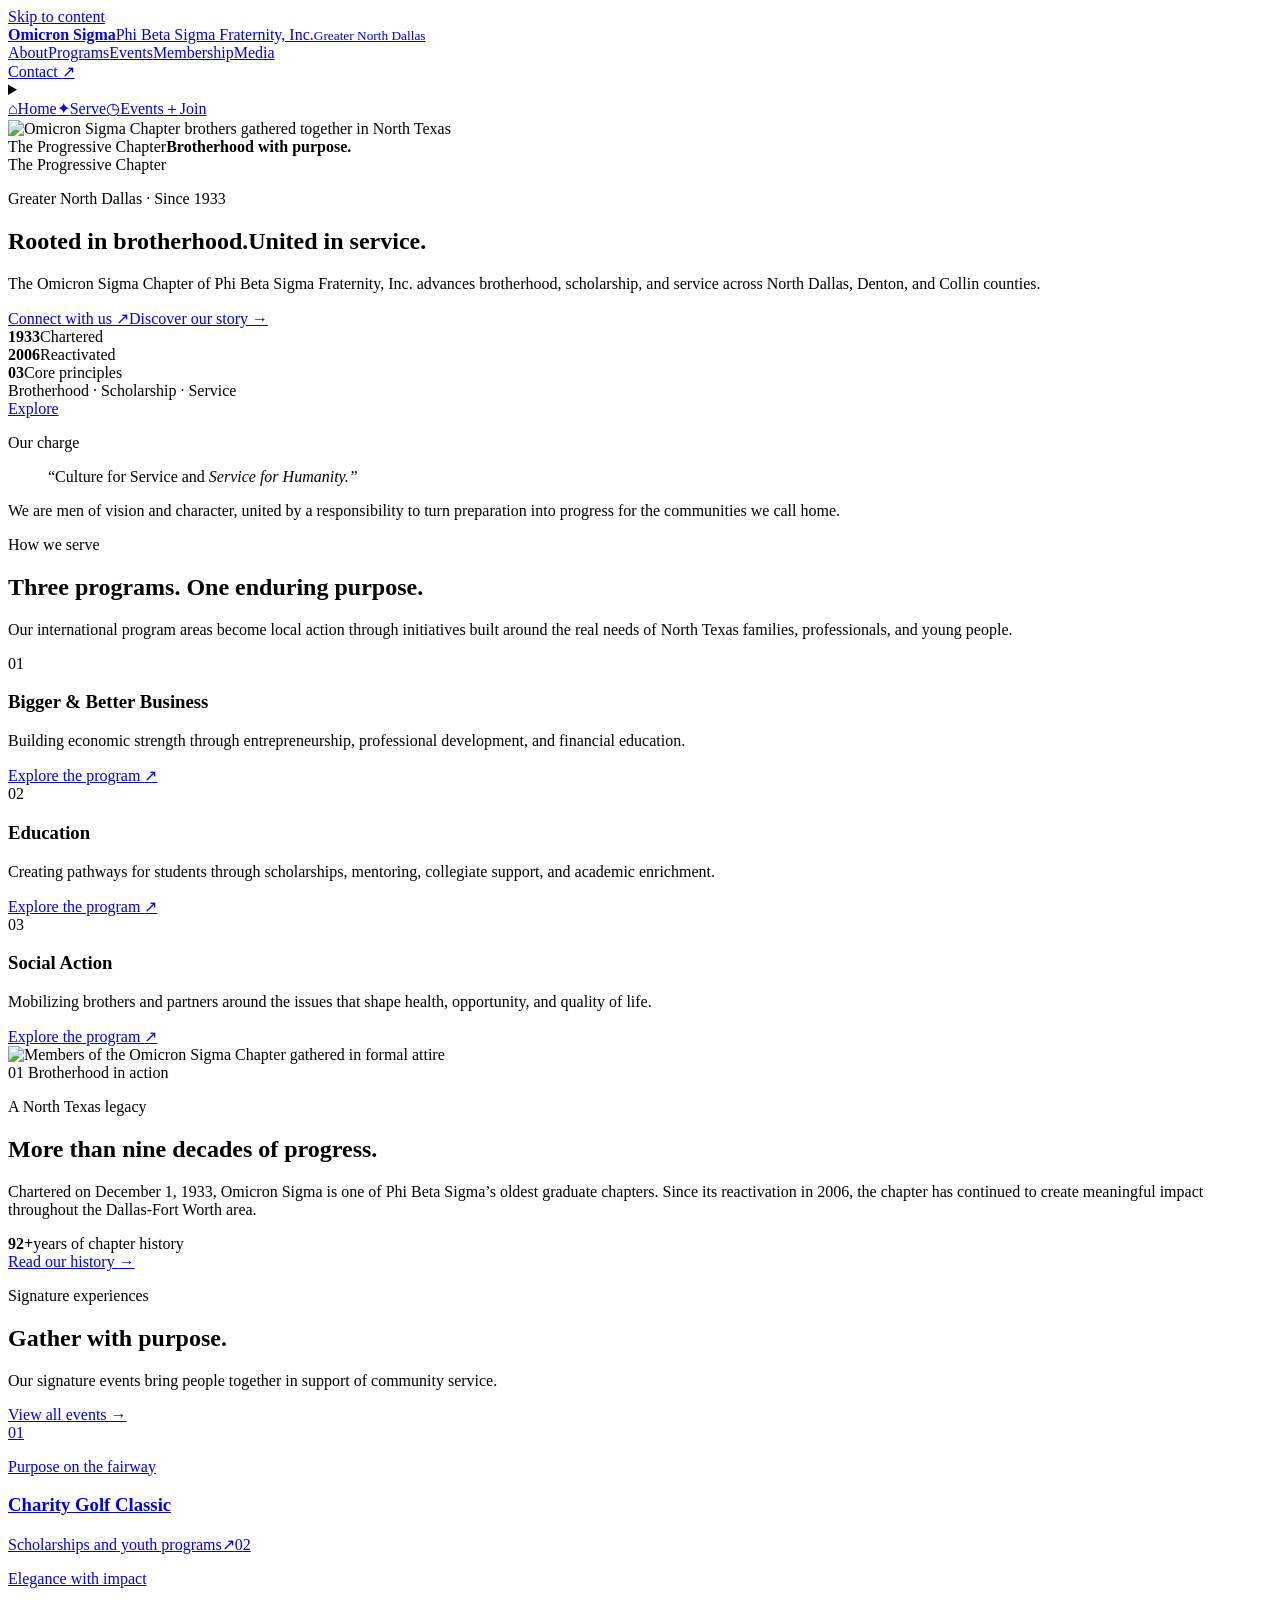
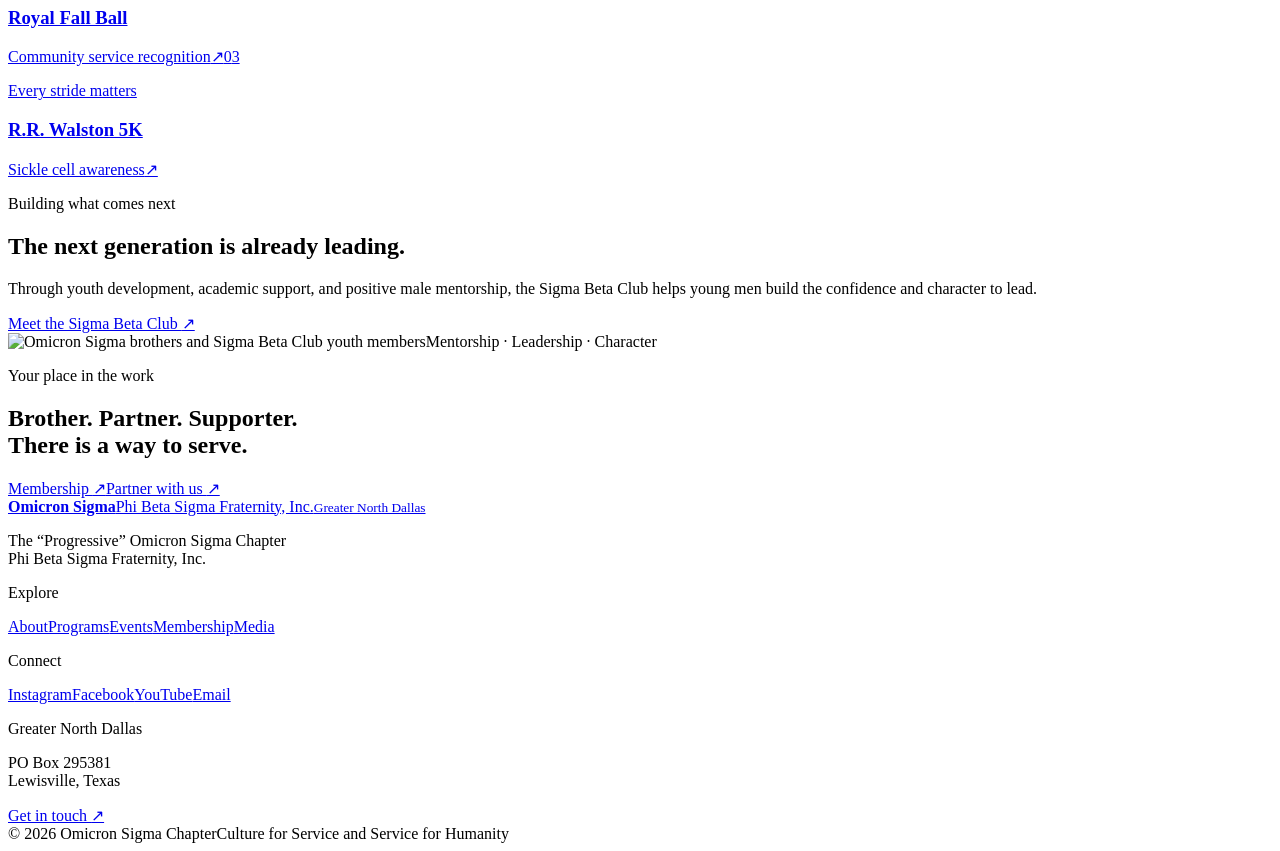
==== public/os/index.html @ 6e14b517 "Add branded Omicron Sigma chapter site under /os/ Add seven standalone chapter pages, local images, " ====
<!DOCTYPE html><html lang="en"><head><meta charSet="utf-8"/><meta name="viewport" content="width=device-width, initial-scale=1"/><title>Omicron Sigma Chapter</title><meta name="description" content="The Progressive Omicron Sigma Chapter of Phi Beta Sigma Fraternity, Inc., serving Greater North Dallas since 1933."/><link rel="icon" href="/os/images/omicron-sigma-official.png"/>
<link rel="stylesheet" href="/os/chapter.css"><link rel="canonical" href="https://geauxmab.com/os/"><script src="/os/chapter.js" defer></script></head><body><div class="scroll-progress" aria-hidden="true"></div><a class="skip-link" href="#main-content">Skip to content</a><header class="site-header"><a href="/os/" class="brand" aria-label="Omicron Sigma home"><span class="brand-seal" aria-hidden="true"><img src="/os/images/omicron-sigma-official.png" alt=""/></span><span class="brand-type"><strong>Omicron Sigma</strong><span>Phi Beta Sigma Fraternity, Inc.</span><small>Greater North Dallas</small></span></a><nav class="desktop-nav" aria-label="Primary navigation"><a href="/os/about/">About</a><a href="/os/programs/">Programs</a><a href="/os/events/">Events</a><a href="/os/membership/">Membership</a><a href="/os/media/">Media</a></nav><a href="/os/contact/" class="header-cta">Contact <span>↗</span></a><details class="mobile-menu"><summary aria-label="Open navigation"><i></i><i></i></summary><nav><p>Explore Omicron Sigma</p><a href="/os/about/"><span>0<!-- -->1</span>About</a><a href="/os/programs/"><span>0<!-- -->2</span>Programs</a><a href="/os/events/"><span>0<!-- -->3</span>Events</a><a href="/os/membership/"><span>0<!-- -->4</span>Membership</a><a href="/os/media/"><span>0<!-- -->5</span>Media</a><a href="/os/contact/"><span>06</span>Contact</a><div class="mobile-menu-note">Culture for Service<br/>and Service for Humanity</div></nav></details></header><nav class="mobile-dock" aria-label="Quick navigation"><a href="/os/"><span>⌂</span>Home</a><a href="/os/programs/"><span>✦</span>Serve</a><a href="/os/events/"><span>◷</span>Events</a><a href="/os/membership/" class="dock-primary"><span>＋</span>Join</a></nav><main id="main-content"><section class="hero" id="top"><div class="hero-visual"><img class="hero-portrait" src="/os/images/chapter-brothers.jpeg" alt="Omicron Sigma Chapter brothers gathered together in North Texas" fetchPriority="high"/><div class="hero-photo-caption"><span>The Progressive Chapter</span><strong>Brotherhood with purpose.</strong></div></div><div class="hero-wash" aria-hidden="true"></div><div class="shell hero-content"><div class="hero-status"><i></i> The Progressive Chapter</div><p class="eyebrow light">Greater North Dallas · Since 1933</p><h1>Rooted in brotherhood.<span>United in service.</span></h1><p class="hero-copy">The Omicron Sigma Chapter of Phi Beta Sigma Fraternity, Inc. advances brotherhood, scholarship, and service across North Dallas, Denton, and Collin counties.</p><div class="button-row"><a href="/os/membership/" class="button button-white">Connect with us <span>↗</span></a><a href="/os/about/" class="text-link light-link">Discover our story <span>→</span></a></div></div><div class="hero-index" aria-label="Chapter highlights"><div><strong>1933</strong><span>Chartered</span></div><div><strong>2006</strong><span>Reactivated</span></div><div><strong>03</strong><span>Core principles</span></div></div><div class="hero-edge" aria-hidden="true">Brotherhood · Scholarship · Service</div><a class="scroll-cue" href="#programs" aria-label="Scroll to chapter programs"><span></span>Explore</a></section><section class="statement section-pad"><div class="shell statement-grid"><div><p class="eyebrow">Our charge</p><div class="vertical-rule"></div></div><blockquote>“Culture for Service and<em> Service for Humanity.”</em></blockquote><p class="statement-copy">We are men of vision and character, united by a responsibility to turn preparation into progress for the communities we call home.</p></div></section><section class="programs section-pad" id="programs"><div class="shell"><div class="section-intro"><p class="eyebrow">How we serve</p><h2>Three programs. One enduring purpose.</h2><p class="section-copy">Our international program areas become local action through initiatives built around the real needs of North Texas families, professionals, and young people.</p></div><div class="program-grid"><article class="program-card"><div class="program-number">01</div><div><h3>Bigger &amp; Better Business</h3><p>Building economic strength through entrepreneurship, professional development, and financial education.</p><a href="/os/programs/">Explore the program <span>↗</span></a></div></article><article class="program-card"><div class="program-number">02</div><div><h3>Education</h3><p>Creating pathways for students through scholarships, mentoring, collegiate support, and academic enrichment.</p><a href="/os/programs/">Explore the program <span>↗</span></a></div></article><article class="program-card"><div class="program-number">03</div><div><h3>Social Action</h3><p>Mobilizing brothers and partners around the issues that shape health, opportunity, and quality of life.</p><a href="/os/programs/">Explore the program <span>↗</span></a></div></article></div></div></section><section class="legacy section-pad"><div class="shell legacy-grid"><div class="legacy-image-wrap"><img src="/os/images/chapter-brothers.jpeg" alt="Members of the Omicron Sigma Chapter gathered in formal attire" class="legacy-image"/><div class="image-caption"><span>01</span> Brotherhood in action</div></div><div class="legacy-copy"><p class="eyebrow light">A North Texas legacy</p><h2>More than nine decades of progress.</h2><p>Chartered on December 1, 1933, Omicron Sigma is one of Phi Beta Sigma’s oldest graduate chapters. Since its reactivation in 2006, the chapter has continued to create meaningful impact throughout the Dallas-Fort Worth area.</p><div class="legacy-fact"><strong>92+</strong><span>years of chapter history</span></div><a href="/os/about/" class="button button-outline">Read our history <span>→</span></a></div></div></section><section class="events section-pad"><div class="shell"><div class="section-heading-row"><div class="section-intro"><p class="eyebrow">Signature experiences</p><h2>Gather with purpose.</h2><p class="section-copy">Our signature events bring people together in support of community service.</p></div><a href="/os/events/" class="text-link">View all events <span>→</span></a></div><div class="event-list"><a href="/os/events/" class="event-row"><span class="event-count">0<!-- -->1</span><div><p>Purpose on the fairway</p><h3>Charity Golf Classic</h3></div><span class="event-impact">Scholarships and youth programs</span><span class="circle-arrow">↗</span></a><a href="/os/events/" class="event-row"><span class="event-count">0<!-- -->2</span><div><p>Elegance with impact</p><h3>Royal Fall Ball</h3></div><span class="event-impact">Community service recognition</span><span class="circle-arrow">↗</span></a><a href="/os/events/" class="event-row"><span class="event-count">0<!-- -->3</span><div><p>Every stride matters</p><h3>R.R. Walston 5K</h3></div><span class="event-impact">Sickle cell awareness</span><span class="circle-arrow">↗</span></a></div></div></section><section class="youth section-pad"><div class="shell youth-grid"><div class="youth-copy"><p class="eyebrow light">Building what comes next</p><h2>The next generation is already leading.</h2><p>Through youth development, academic support, and positive male mentorship, the Sigma Beta Club helps young men build the confidence and character to lead.</p><a href="/os/programs/#youth" class="button button-white">Meet the Sigma Beta Club <span>↗</span></a></div><div class="youth-image-wrap"><img src="/os/images/sigma-beta-club.jpg" alt="Omicron Sigma brothers and Sigma Beta Club youth members"/><span class="image-badge">Mentorship · Leadership · Character</span></div></div></section><section class="join section-pad"><div class="shell join-inner"><p class="eyebrow">Your place in the work</p><h2>Brother. Partner. Supporter.<br/>There is a way to serve.</h2><div class="join-actions"><a href="/os/membership/" class="button button-blue">Membership <span>↗</span></a><a href="/os/contact/" class="button button-ink">Partner with us <span>↗</span></a></div></div></section></main><footer class="footer"><div class="shell footer-grid"><div class="footer-brand"><a href="/os/" class="brand footer-wordmark" aria-label="Omicron Sigma home"><span class="brand-seal" aria-hidden="true"><img src="/os/images/omicron-sigma-official.png" alt=""/></span><span class="brand-type"><strong>Omicron Sigma</strong><span>Phi Beta Sigma Fraternity, Inc.</span><small>Greater North Dallas</small></span></a><p>The “Progressive” Omicron Sigma Chapter<br/>Phi Beta Sigma Fraternity, Inc.</p></div><div><p class="footer-label">Explore</p><a href="/os/about/">About</a><a href="/os/programs/">Programs</a><a href="/os/events/">Events</a><a href="/os/membership/">Membership</a><a href="/os/media/">Media</a></div><div><p class="footer-label">Connect</p><a href="https://www.instagram.com/northdallassigmas/" target="_blank" rel="noreferrer">Instagram</a><a href="https://www.facebook.com/northdallassigmas/" target="_blank" rel="noreferrer">Facebook</a><a href="https://www.youtube.com/channel/UCZRC_ss2BCak808b4v9m02A" target="_blank" rel="noreferrer">YouTube</a><a href="mailto:omicronsigma1914@gmail.com">Email</a></div><div class="footer-address"><p class="footer-label">Greater North Dallas</p><p>PO Box 295381<br/>Lewisville, Texas</p><a href="/os/contact/">Get in touch <span>↗</span></a></div></div><div class="shell footer-bottom"><span>© 2026 Omicron Sigma Chapter</span><span>Culture for Service and Service for Humanity</span></div></footer></body></html>
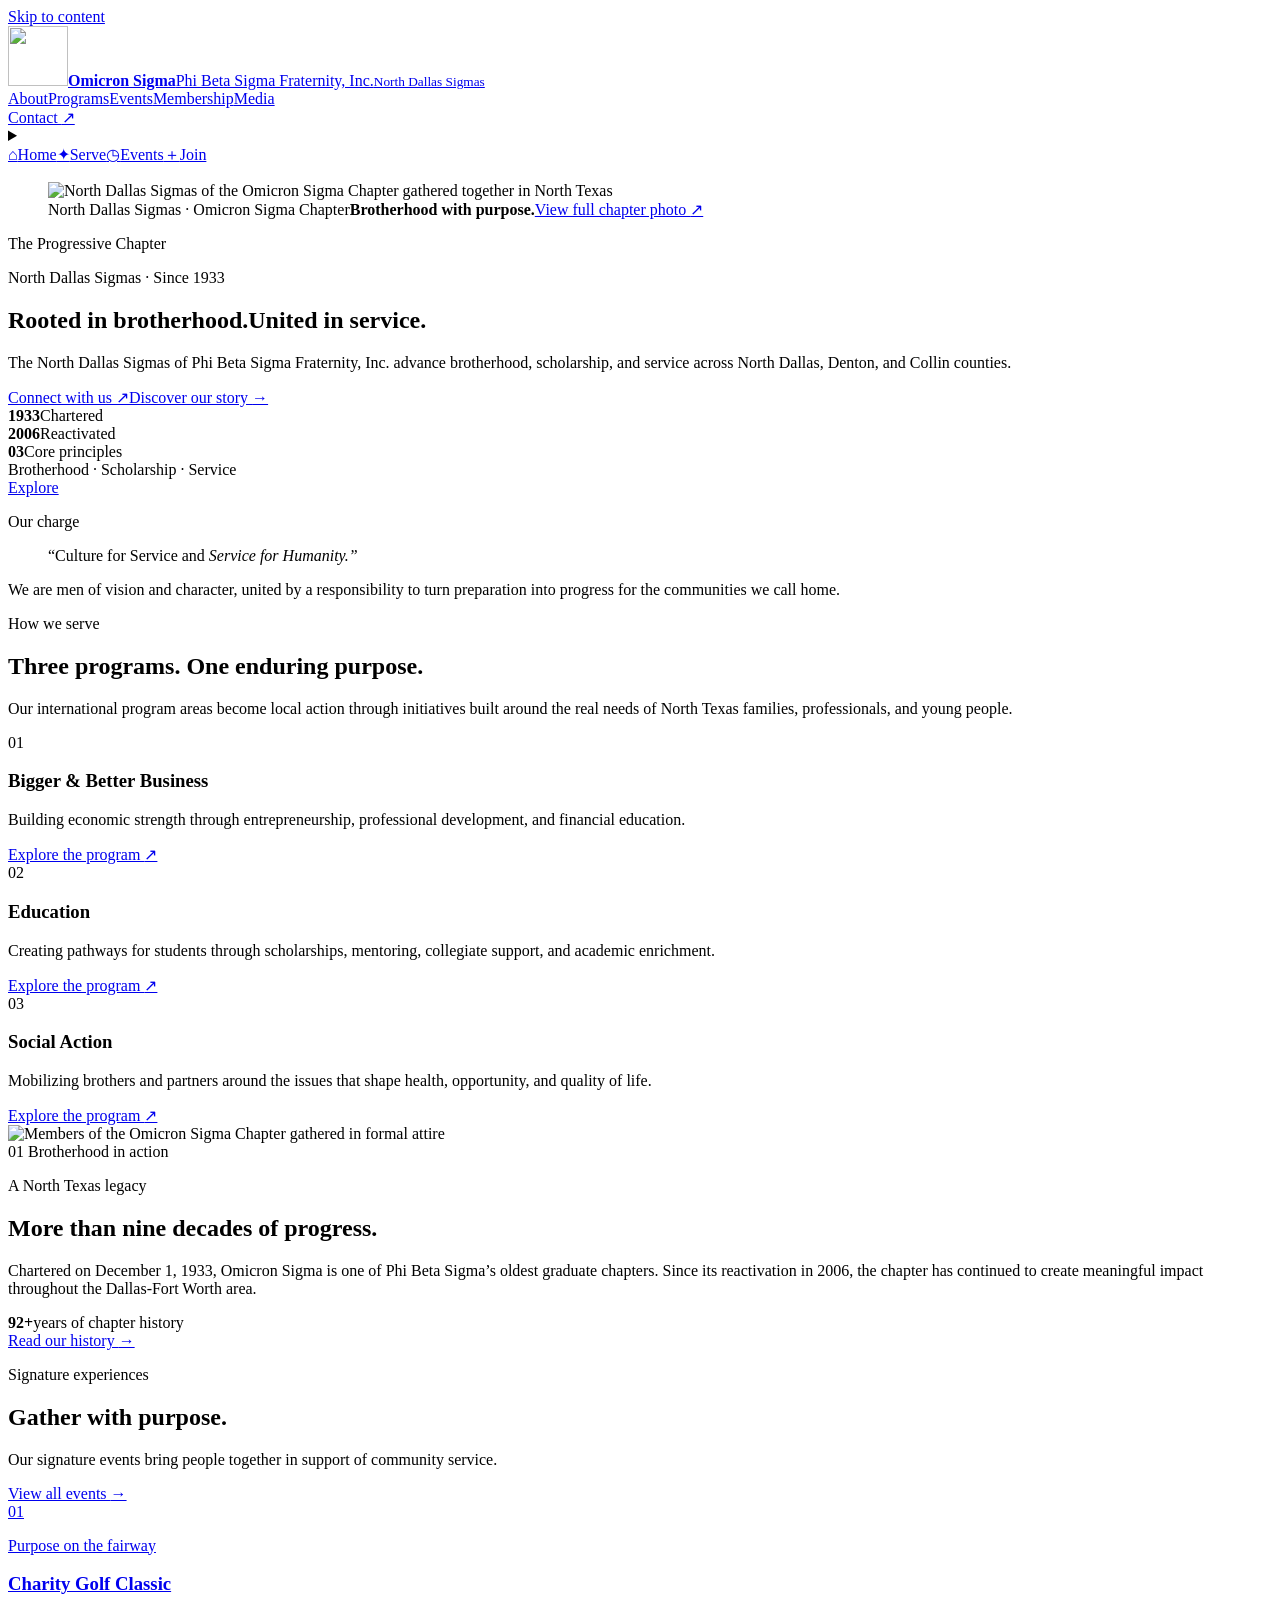
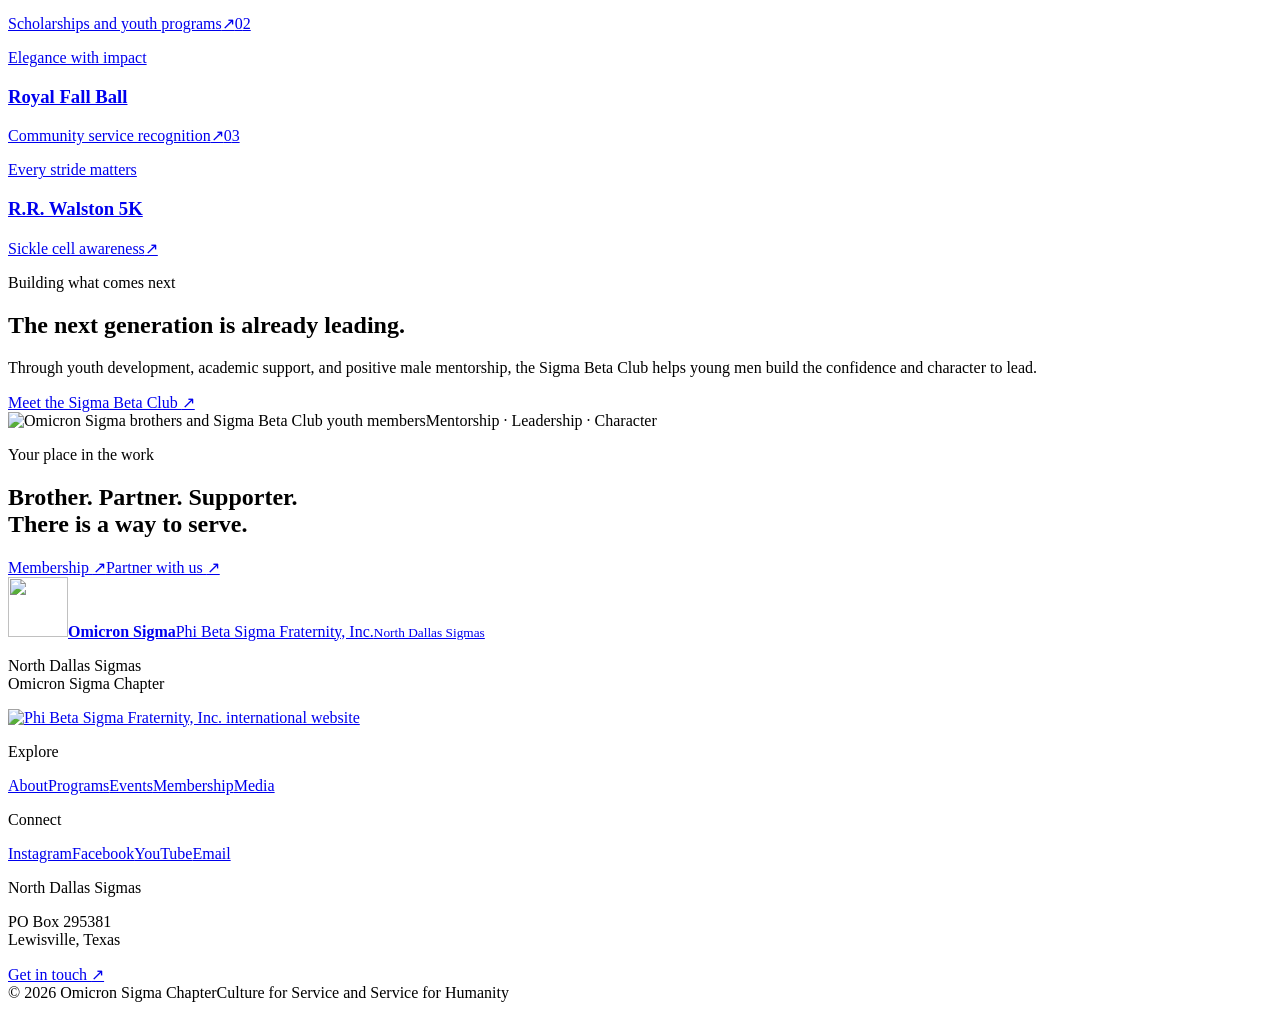
==== commit 13a95108: "Refine North Dallas Sigmas branding and show complete chapter photos Update header and hero naming, " ====
--- a/public/os/index.html
+++ b/public/os/index.html
@@ -1,2 +1,2 @@
-<!DOCTYPE html><html lang="en"><head><meta charSet="utf-8"/><meta name="viewport" content="width=device-width, initial-scale=1"/><title>Omicron Sigma Chapter</title><meta name="description" content="The Progressive Omicron Sigma Chapter of Phi Beta Sigma Fraternity, Inc., serving Greater North Dallas since 1933."/><link rel="icon" href="/os/images/omicron-sigma-official.png"/>
-<link rel="stylesheet" href="/os/chapter.css"><link rel="canonical" href="https://geauxmab.com/os/"><script src="/os/chapter.js" defer></script></head><body><div class="scroll-progress" aria-hidden="true"></div><a class="skip-link" href="#main-content">Skip to content</a><header class="site-header"><a href="/os/" class="brand" aria-label="Omicron Sigma home"><span class="brand-seal" aria-hidden="true"><img src="/os/images/omicron-sigma-official.png" alt=""/></span><span class="brand-type"><strong>Omicron Sigma</strong><span>Phi Beta Sigma Fraternity, Inc.</span><small>Greater North Dallas</small></span></a><nav class="desktop-nav" aria-label="Primary navigation"><a href="/os/about/">About</a><a href="/os/programs/">Programs</a><a href="/os/events/">Events</a><a href="/os/membership/">Membership</a><a href="/os/media/">Media</a></nav><a href="/os/contact/" class="header-cta">Contact <span>↗</span></a><details class="mobile-menu"><summary aria-label="Open navigation"><i></i><i></i></summary><nav><p>Explore Omicron Sigma</p><a href="/os/about/"><span>0<!-- -->1</span>About</a><a href="/os/programs/"><span>0<!-- -->2</span>Programs</a><a href="/os/events/"><span>0<!-- -->3</span>Events</a><a href="/os/membership/"><span>0<!-- -->4</span>Membership</a><a href="/os/media/"><span>0<!-- -->5</span>Media</a><a href="/os/contact/"><span>06</span>Contact</a><div class="mobile-menu-note">Culture for Service<br/>and Service for Humanity</div></nav></details></header><nav class="mobile-dock" aria-label="Quick navigation"><a href="/os/"><span>⌂</span>Home</a><a href="/os/programs/"><span>✦</span>Serve</a><a href="/os/events/"><span>◷</span>Events</a><a href="/os/membership/" class="dock-primary"><span>＋</span>Join</a></nav><main id="main-content"><section class="hero" id="top"><div class="hero-visual"><img class="hero-portrait" src="/os/images/chapter-brothers.jpeg" alt="Omicron Sigma Chapter brothers gathered together in North Texas" fetchPriority="high"/><div class="hero-photo-caption"><span>The Progressive Chapter</span><strong>Brotherhood with purpose.</strong></div></div><div class="hero-wash" aria-hidden="true"></div><div class="shell hero-content"><div class="hero-status"><i></i> The Progressive Chapter</div><p class="eyebrow light">Greater North Dallas · Since 1933</p><h1>Rooted in brotherhood.<span>United in service.</span></h1><p class="hero-copy">The Omicron Sigma Chapter of Phi Beta Sigma Fraternity, Inc. advances brotherhood, scholarship, and service across North Dallas, Denton, and Collin counties.</p><div class="button-row"><a href="/os/membership/" class="button button-white">Connect with us <span>↗</span></a><a href="/os/about/" class="text-link light-link">Discover our story <span>→</span></a></div></div><div class="hero-index" aria-label="Chapter highlights"><div><strong>1933</strong><span>Chartered</span></div><div><strong>2006</strong><span>Reactivated</span></div><div><strong>03</strong><span>Core principles</span></div></div><div class="hero-edge" aria-hidden="true">Brotherhood · Scholarship · Service</div><a class="scroll-cue" href="#programs" aria-label="Scroll to chapter programs"><span></span>Explore</a></section><section class="statement section-pad"><div class="shell statement-grid"><div><p class="eyebrow">Our charge</p><div class="vertical-rule"></div></div><blockquote>“Culture for Service and<em> Service for Humanity.”</em></blockquote><p class="statement-copy">We are men of vision and character, united by a responsibility to turn preparation into progress for the communities we call home.</p></div></section><section class="programs section-pad" id="programs"><div class="shell"><div class="section-intro"><p class="eyebrow">How we serve</p><h2>Three programs. One enduring purpose.</h2><p class="section-copy">Our international program areas become local action through initiatives built around the real needs of North Texas families, professionals, and young people.</p></div><div class="program-grid"><article class="program-card"><div class="program-number">01</div><div><h3>Bigger &amp; Better Business</h3><p>Building economic strength through entrepreneurship, professional development, and financial education.</p><a href="/os/programs/">Explore the program <span>↗</span></a></div></article><article class="program-card"><div class="program-number">02</div><div><h3>Education</h3><p>Creating pathways for students through scholarships, mentoring, collegiate support, and academic enrichment.</p><a href="/os/programs/">Explore the program <span>↗</span></a></div></article><article class="program-card"><div class="program-number">03</div><div><h3>Social Action</h3><p>Mobilizing brothers and partners around the issues that shape health, opportunity, and quality of life.</p><a href="/os/programs/">Explore the program <span>↗</span></a></div></article></div></div></section><section class="legacy section-pad"><div class="shell legacy-grid"><div class="legacy-image-wrap"><img src="/os/images/chapter-brothers.jpeg" alt="Members of the Omicron Sigma Chapter gathered in formal attire" class="legacy-image"/><div class="image-caption"><span>01</span> Brotherhood in action</div></div><div class="legacy-copy"><p class="eyebrow light">A North Texas legacy</p><h2>More than nine decades of progress.</h2><p>Chartered on December 1, 1933, Omicron Sigma is one of Phi Beta Sigma’s oldest graduate chapters. Since its reactivation in 2006, the chapter has continued to create meaningful impact throughout the Dallas-Fort Worth area.</p><div class="legacy-fact"><strong>92+</strong><span>years of chapter history</span></div><a href="/os/about/" class="button button-outline">Read our history <span>→</span></a></div></div></section><section class="events section-pad"><div class="shell"><div class="section-heading-row"><div class="section-intro"><p class="eyebrow">Signature experiences</p><h2>Gather with purpose.</h2><p class="section-copy">Our signature events bring people together in support of community service.</p></div><a href="/os/events/" class="text-link">View all events <span>→</span></a></div><div class="event-list"><a href="/os/events/" class="event-row"><span class="event-count">0<!-- -->1</span><div><p>Purpose on the fairway</p><h3>Charity Golf Classic</h3></div><span class="event-impact">Scholarships and youth programs</span><span class="circle-arrow">↗</span></a><a href="/os/events/" class="event-row"><span class="event-count">0<!-- -->2</span><div><p>Elegance with impact</p><h3>Royal Fall Ball</h3></div><span class="event-impact">Community service recognition</span><span class="circle-arrow">↗</span></a><a href="/os/events/" class="event-row"><span class="event-count">0<!-- -->3</span><div><p>Every stride matters</p><h3>R.R. Walston 5K</h3></div><span class="event-impact">Sickle cell awareness</span><span class="circle-arrow">↗</span></a></div></div></section><section class="youth section-pad"><div class="shell youth-grid"><div class="youth-copy"><p class="eyebrow light">Building what comes next</p><h2>The next generation is already leading.</h2><p>Through youth development, academic support, and positive male mentorship, the Sigma Beta Club helps young men build the confidence and character to lead.</p><a href="/os/programs/#youth" class="button button-white">Meet the Sigma Beta Club <span>↗</span></a></div><div class="youth-image-wrap"><img src="/os/images/sigma-beta-club.jpg" alt="Omicron Sigma brothers and Sigma Beta Club youth members"/><span class="image-badge">Mentorship · Leadership · Character</span></div></div></section><section class="join section-pad"><div class="shell join-inner"><p class="eyebrow">Your place in the work</p><h2>Brother. Partner. Supporter.<br/>There is a way to serve.</h2><div class="join-actions"><a href="/os/membership/" class="button button-blue">Membership <span>↗</span></a><a href="/os/contact/" class="button button-ink">Partner with us <span>↗</span></a></div></div></section></main><footer class="footer"><div class="shell footer-grid"><div class="footer-brand"><a href="/os/" class="brand footer-wordmark" aria-label="Omicron Sigma home"><span class="brand-seal" aria-hidden="true"><img src="/os/images/omicron-sigma-official.png" alt=""/></span><span class="brand-type"><strong>Omicron Sigma</strong><span>Phi Beta Sigma Fraternity, Inc.</span><small>Greater North Dallas</small></span></a><p>The “Progressive” Omicron Sigma Chapter<br/>Phi Beta Sigma Fraternity, Inc.</p></div><div><p class="footer-label">Explore</p><a href="/os/about/">About</a><a href="/os/programs/">Programs</a><a href="/os/events/">Events</a><a href="/os/membership/">Membership</a><a href="/os/media/">Media</a></div><div><p class="footer-label">Connect</p><a href="https://www.instagram.com/northdallassigmas/" target="_blank" rel="noreferrer">Instagram</a><a href="https://www.facebook.com/northdallassigmas/" target="_blank" rel="noreferrer">Facebook</a><a href="https://www.youtube.com/channel/UCZRC_ss2BCak808b4v9m02A" target="_blank" rel="noreferrer">YouTube</a><a href="mailto:omicronsigma1914@gmail.com">Email</a></div><div class="footer-address"><p class="footer-label">Greater North Dallas</p><p>PO Box 295381<br/>Lewisville, Texas</p><a href="/os/contact/">Get in touch <span>↗</span></a></div></div><div class="shell footer-bottom"><span>© 2026 Omicron Sigma Chapter</span><span>Culture for Service and Service for Humanity</span></div></footer></body></html>+<!DOCTYPE html><html lang="en"><head><meta charSet="utf-8"/><meta name="viewport" content="width=device-width, initial-scale=1"/><title>North Dallas Sigmas | Omicron Sigma Chapter</title><meta name="description" content="North Dallas Sigmas, the Omicron Sigma Chapter of Phi Beta Sigma Fraternity, Inc. Brotherhood, scholarship, and service across North Texas."/><link rel="icon" href="/os/images/phi-beta-sigma-seal.png"/>
+<link rel="stylesheet" href="/os/chapter.css"><link rel="canonical" href="https://geauxmab.com/os/"><script src="/os/chapter.js" defer></script></head><body><div class="scroll-progress" aria-hidden="true"></div><a class="skip-link" href="#main-content">Skip to content</a><header class="site-header"><a href="/os/" class="brand" aria-label="Omicron Sigma home"><span class="brand-seal" aria-hidden="true"><img src="/os/images/phi-beta-sigma-seal.png" width="60" height="60" alt=""/></span><span class="brand-type"><strong>Omicron Sigma</strong><span>Phi Beta Sigma Fraternity, Inc.</span><small>North Dallas Sigmas</small></span></a><nav class="desktop-nav" aria-label="Primary navigation"><a href="/os/about/">About</a><a href="/os/programs/">Programs</a><a href="/os/events/">Events</a><a href="/os/membership/">Membership</a><a href="/os/media/">Media</a></nav><a href="/os/contact/" class="header-cta">Contact <span>↗</span></a><details class="mobile-menu"><summary aria-label="Open navigation"><i></i><i></i></summary><nav><p>Explore North Dallas Sigmas</p><a href="/os/about/"><span>0<!-- -->1</span>About</a><a href="/os/programs/"><span>0<!-- -->2</span>Programs</a><a href="/os/events/"><span>0<!-- -->3</span>Events</a><a href="/os/membership/"><span>0<!-- -->4</span>Membership</a><a href="/os/media/"><span>0<!-- -->5</span>Media</a><a href="/os/contact/"><span>06</span>Contact</a><div class="mobile-menu-note">Culture for Service<br/>and Service for Humanity</div></nav></details></header><nav class="mobile-dock" aria-label="Quick navigation"><a href="/os/"><span>⌂</span>Home</a><a href="/os/programs/"><span>✦</span>Serve</a><a href="/os/events/"><span>◷</span>Events</a><a href="/os/membership/" class="dock-primary"><span>＋</span>Join</a></nav><main id="main-content"><section class="hero" id="top"><figure class="hero-visual"><img class="hero-portrait" src="/os/images/chapter-brothers.jpeg" alt="North Dallas Sigmas of the Omicron Sigma Chapter gathered together in North Texas" width="800" height="444" fetchPriority="high"/><figcaption class="hero-photo-caption"><span>North Dallas Sigmas · Omicron Sigma Chapter</span><strong>Brotherhood with purpose.</strong><a href="/os/images/chapter-brothers.jpeg" target="_blank" rel="noreferrer">View full chapter photo <span aria-hidden="true">↗</span></a></figcaption></figure><div class="hero-wash" aria-hidden="true"></div><div class="shell hero-content"><div class="hero-status"><i></i> The Progressive Chapter</div><p class="eyebrow light">North Dallas Sigmas · Since 1933</p><h1>Rooted in brotherhood.<span>United in service.</span></h1><p class="hero-copy">The North Dallas Sigmas of Phi Beta Sigma Fraternity, Inc. advance brotherhood, scholarship, and service across North Dallas, Denton, and Collin counties.</p><div class="button-row"><a href="/os/membership/" class="button button-white">Connect with us <span>↗</span></a><a href="/os/about/" class="text-link light-link">Discover our story <span>→</span></a></div></div><div class="hero-index" aria-label="Chapter highlights"><div><strong>1933</strong><span>Chartered</span></div><div><strong>2006</strong><span>Reactivated</span></div><div><strong>03</strong><span>Core principles</span></div></div><div class="hero-edge" aria-hidden="true">Brotherhood · Scholarship · Service</div><a class="scroll-cue" href="#programs" aria-label="Scroll to chapter programs"><span></span>Explore</a></section><section class="statement section-pad"><div class="shell statement-grid"><div><p class="eyebrow">Our charge</p><div class="vertical-rule"></div></div><blockquote>“Culture for Service and<em> Service for Humanity.”</em></blockquote><p class="statement-copy">We are men of vision and character, united by a responsibility to turn preparation into progress for the communities we call home.</p></div></section><section class="programs section-pad" id="programs"><div class="shell"><div class="section-intro"><p class="eyebrow">How we serve</p><h2>Three programs. One enduring purpose.</h2><p class="section-copy">Our international program areas become local action through initiatives built around the real needs of North Texas families, professionals, and young people.</p></div><div class="program-grid"><article class="program-card"><div class="program-number">01</div><div><h3>Bigger &amp; Better Business</h3><p>Building economic strength through entrepreneurship, professional development, and financial education.</p><a href="/os/programs/">Explore the program <span>↗</span></a></div></article><article class="program-card"><div class="program-number">02</div><div><h3>Education</h3><p>Creating pathways for students through scholarships, mentoring, collegiate support, and academic enrichment.</p><a href="/os/programs/">Explore the program <span>↗</span></a></div></article><article class="program-card"><div class="program-number">03</div><div><h3>Social Action</h3><p>Mobilizing brothers and partners around the issues that shape health, opportunity, and quality of life.</p><a href="/os/programs/">Explore the program <span>↗</span></a></div></article></div></div></section><section class="legacy section-pad"><div class="shell legacy-grid"><div class="legacy-image-wrap"><img src="/os/images/chapter-brothers.jpeg" alt="Members of the Omicron Sigma Chapter gathered in formal attire" class="legacy-image"/><div class="image-caption"><span>01</span> Brotherhood in action</div></div><div class="legacy-copy"><p class="eyebrow light">A North Texas legacy</p><h2>More than nine decades of progress.</h2><p>Chartered on December 1, 1933, Omicron Sigma is one of Phi Beta Sigma’s oldest graduate chapters. Since its reactivation in 2006, the chapter has continued to create meaningful impact throughout the Dallas-Fort Worth area.</p><div class="legacy-fact"><strong>92+</strong><span>years of chapter history</span></div><a href="/os/about/" class="button button-outline">Read our history <span>→</span></a></div></div></section><section class="events section-pad"><div class="shell"><div class="section-heading-row"><div class="section-intro"><p class="eyebrow">Signature experiences</p><h2>Gather with purpose.</h2><p class="section-copy">Our signature events bring people together in support of community service.</p></div><a href="/os/events/" class="text-link">View all events <span>→</span></a></div><div class="event-list"><a href="/os/events/" class="event-row"><span class="event-count">0<!-- -->1</span><div><p>Purpose on the fairway</p><h3>Charity Golf Classic</h3></div><span class="event-impact">Scholarships and youth programs</span><span class="circle-arrow">↗</span></a><a href="/os/events/" class="event-row"><span class="event-count">0<!-- -->2</span><div><p>Elegance with impact</p><h3>Royal Fall Ball</h3></div><span class="event-impact">Community service recognition</span><span class="circle-arrow">↗</span></a><a href="/os/events/" class="event-row"><span class="event-count">0<!-- -->3</span><div><p>Every stride matters</p><h3>R.R. Walston 5K</h3></div><span class="event-impact">Sickle cell awareness</span><span class="circle-arrow">↗</span></a></div></div></section><section class="youth section-pad"><div class="shell youth-grid"><div class="youth-copy"><p class="eyebrow light">Building what comes next</p><h2>The next generation is already leading.</h2><p>Through youth development, academic support, and positive male mentorship, the Sigma Beta Club helps young men build the confidence and character to lead.</p><a href="/os/programs/#youth" class="button button-white">Meet the Sigma Beta Club <span>↗</span></a></div><div class="youth-image-wrap"><img src="/os/images/sigma-beta-club.jpg" alt="Omicron Sigma brothers and Sigma Beta Club youth members"/><span class="image-badge">Mentorship · Leadership · Character</span></div></div></section><section class="join section-pad"><div class="shell join-inner"><p class="eyebrow">Your place in the work</p><h2>Brother. Partner. Supporter.<br/>There is a way to serve.</h2><div class="join-actions"><a href="/os/membership/" class="button button-blue">Membership <span>↗</span></a><a href="/os/contact/" class="button button-ink">Partner with us <span>↗</span></a></div></div></section></main><footer class="footer"><div class="shell footer-grid"><div class="footer-brand"><a href="/os/" class="brand footer-wordmark" aria-label="Omicron Sigma home"><span class="brand-seal" aria-hidden="true"><img src="/os/images/phi-beta-sigma-seal.png" width="60" height="60" alt=""/></span><span class="brand-type"><strong>Omicron Sigma</strong><span>Phi Beta Sigma Fraternity, Inc.</span><small>North Dallas Sigmas</small></span></a><p>North Dallas Sigmas<br/>Omicron Sigma Chapter</p><a class="national-brand" href="https://phibetasigma1914.org/" target="_blank" rel="noreferrer"><img src="/os/images/phi-beta-sigma-wordmark.png" width="307" height="70" alt="Phi Beta Sigma Fraternity, Inc. international website"/></a></div><div><p class="footer-label">Explore</p><a href="/os/about/">About</a><a href="/os/programs/">Programs</a><a href="/os/events/">Events</a><a href="/os/membership/">Membership</a><a href="/os/media/">Media</a></div><div><p class="footer-label">Connect</p><a href="https://www.instagram.com/northdallassigmas/" target="_blank" rel="noreferrer">Instagram</a><a href="https://www.facebook.com/northdallassigmas/" target="_blank" rel="noreferrer">Facebook</a><a href="https://www.youtube.com/channel/UCZRC_ss2BCak808b4v9m02A" target="_blank" rel="noreferrer">YouTube</a><a href="mailto:omicronsigma1914@gmail.com">Email</a></div><div class="footer-address"><p class="footer-label">North Dallas Sigmas</p><p>PO Box 295381<br/>Lewisville, Texas</p><a href="/os/contact/">Get in touch <span>↗</span></a></div></div><div class="shell footer-bottom"><span>© 2026 Omicron Sigma Chapter</span><span>Culture for Service and Service for Humanity</span></div></footer></body></html>
